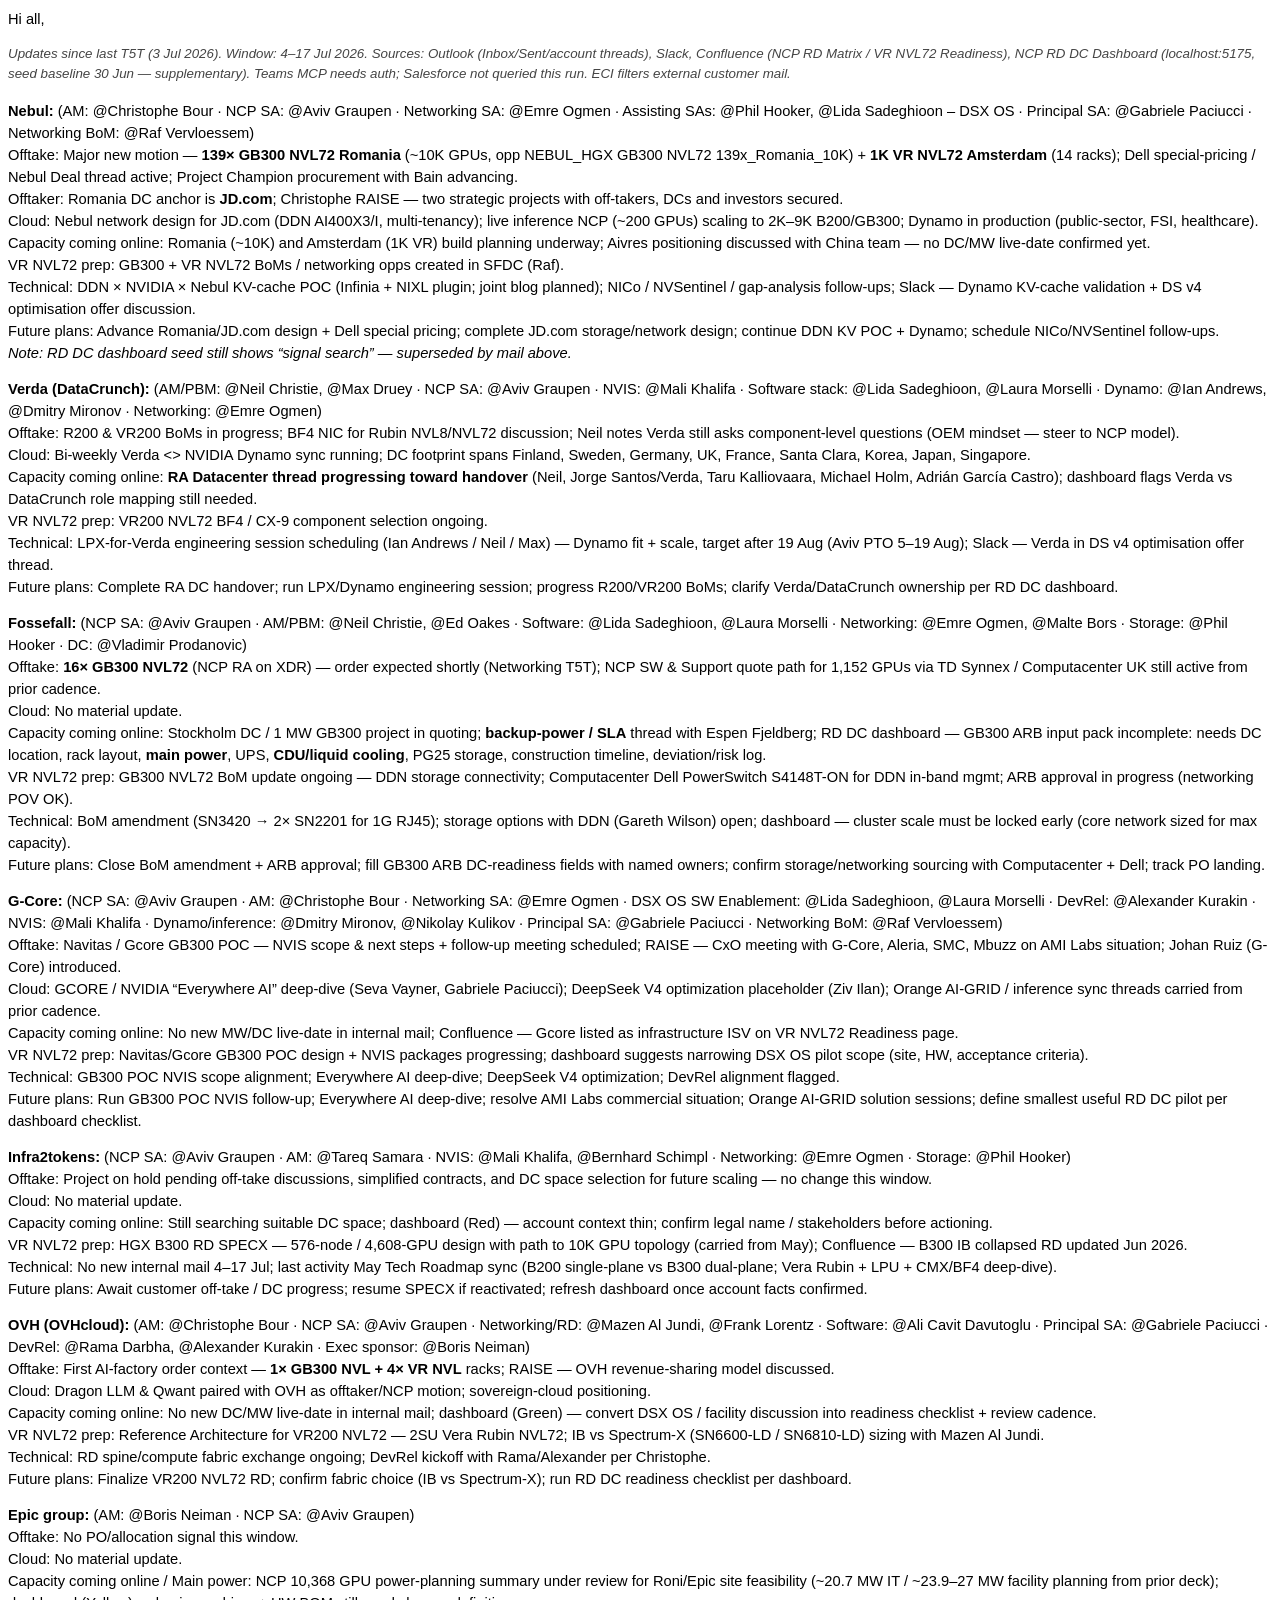
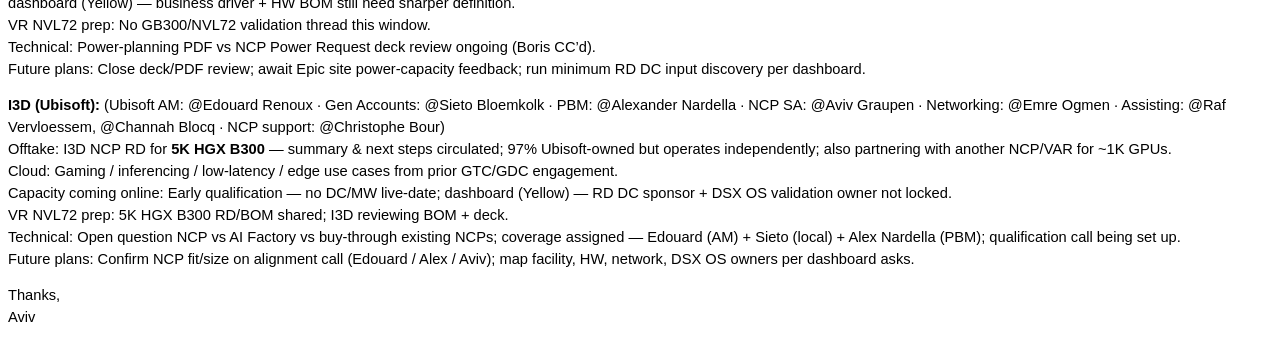
==== t5t-ncp-emea-sa-2026-07-17.html @ 538d6808 "Extend biweekly-ncp-t5t-draft with multi-source workflow and RD DC dashboard. Add localhost:5175 par" ====
<!DOCTYPE html>
<html>
<head>
<meta charset="utf-8">
<style>
body { font-family: Calibri, Arial, sans-serif; font-size: 11pt; color: #000000; line-height: 1.5; }
p { margin: 0 0 14px 0; }
.note { font-size: 10pt; color: #444444; font-style: italic; margin-bottom: 16px; }
</style>
</head>
<body>

<p>Hi all,</p>

<p class="note">Updates since last T5T (3 Jul 2026). Window: 4–17 Jul 2026. Sources: Outlook (Inbox/Sent/account threads), Slack, Confluence (NCP RD Matrix / VR NVL72 Readiness), NCP RD DC Dashboard (localhost:5175, seed baseline 30 Jun — supplementary). Teams MCP needs auth; Salesforce not queried this run. ECI filters external customer mail.</p>

<p><strong>Nebul:</strong> (AM: @Christophe Bour · NCP SA: @Aviv Graupen · Networking SA: @Emre Ogmen · Assisting SAs: @Phil Hooker, @Lida Sadeghioon – DSX OS · Principal SA: @Gabriele Paciucci · Networking BoM: @Raf Vervloessem)<br>
Offtake: Major new motion — <strong>139× GB300 NVL72 Romania</strong> (~10K GPUs, opp NEBUL_HGX GB300 NVL72 139x_Romania_10K) + <strong>1K VR NVL72 Amsterdam</strong> (14 racks); Dell special-pricing / Nebul Deal thread active; Project Champion procurement with Bain advancing.<br>
Offtaker: Romania DC anchor is <strong>JD.com</strong>; Christophe RAISE — two strategic projects with off-takers, DCs and investors secured.<br>
Cloud: Nebul network design for JD.com (DDN AI400X3/I, multi-tenancy); live inference NCP (~200 GPUs) scaling to 2K–9K B200/GB300; Dynamo in production (public-sector, FSI, healthcare).<br>
Capacity coming online: Romania (~10K) and Amsterdam (1K VR) build planning underway; Aivres positioning discussed with China team — no DC/MW live-date confirmed yet.<br>
VR NVL72 prep: GB300 + VR NVL72 BoMs / networking opps created in SFDC (Raf).<br>
Technical: DDN × NVIDIA × Nebul KV-cache POC (Infinia + NIXL plugin; joint blog planned); NICo / NVSentinel / gap-analysis follow-ups; Slack — Dynamo KV-cache validation + DS v4 optimisation offer discussion.<br>
Future plans: Advance Romania/JD.com design + Dell special pricing; complete JD.com storage/network design; continue DDN KV POC + Dynamo; schedule NICo/NVSentinel follow-ups.<br>
<em>Note: RD DC dashboard seed still shows “signal search” — superseded by mail above.</em></p>

<p><strong>Verda (DataCrunch):</strong> (AM/PBM: @Neil Christie, @Max Druey · NCP SA: @Aviv Graupen · NVIS: @Mali Khalifa · Software stack: @Lida Sadeghioon, @Laura Morselli · Dynamo: @Ian Andrews, @Dmitry Mironov · Networking: @Emre Ogmen)<br>
Offtake: R200 &amp; VR200 BoMs in progress; BF4 NIC for Rubin NVL8/NVL72 discussion; Neil notes Verda still asks component-level questions (OEM mindset — steer to NCP model).<br>
Cloud: Bi-weekly Verda &lt;&gt; NVIDIA Dynamo sync running; DC footprint spans Finland, Sweden, Germany, UK, France, Santa Clara, Korea, Japan, Singapore.<br>
Capacity coming online: <strong>RA Datacenter thread progressing toward handover</strong> (Neil, Jorge Santos/Verda, Taru Kalliovaara, Michael Holm, Adrián García Castro); dashboard flags Verda vs DataCrunch role mapping still needed.<br>
VR NVL72 prep: VR200 NVL72 BF4 / CX-9 component selection ongoing.<br>
Technical: LPX-for-Verda engineering session scheduling (Ian Andrews / Neil / Max) — Dynamo fit + scale, target after 19 Aug (Aviv PTO 5–19 Aug); Slack — Verda in DS v4 optimisation offer thread.<br>
Future plans: Complete RA DC handover; run LPX/Dynamo engineering session; progress R200/VR200 BoMs; clarify Verda/DataCrunch ownership per RD DC dashboard.</p>

<p><strong>Fossefall:</strong> (NCP SA: @Aviv Graupen · AM/PBM: @Neil Christie, @Ed Oakes · Software: @Lida Sadeghioon, @Laura Morselli · Networking: @Emre Ogmen, @Malte Bors · Storage: @Phil Hooker · DC: @Vladimir Prodanovic)<br>
Offtake: <strong>16× GB300 NVL72</strong> (NCP RA on XDR) — order expected shortly (Networking T5T); NCP SW &amp; Support quote path for 1,152 GPUs via TD Synnex / Computacenter UK still active from prior cadence.<br>
Cloud: No material update.<br>
Capacity coming online: Stockholm DC / 1 MW GB300 project in quoting; <strong>backup-power / SLA</strong> thread with Espen Fjeldberg; RD DC dashboard — GB300 ARB input pack incomplete: needs DC location, rack layout, <strong>main power</strong>, UPS, <strong>CDU/liquid cooling</strong>, PG25 storage, construction timeline, deviation/risk log.<br>
VR NVL72 prep: GB300 NVL72 BoM update ongoing — DDN storage connectivity; Computacenter Dell PowerSwitch S4148T-ON for DDN in-band mgmt; ARB approval in progress (networking POV OK).<br>
Technical: BoM amendment (SN3420 → 2× SN2201 for 1G RJ45); storage options with DDN (Gareth Wilson) open; dashboard — cluster scale must be locked early (core network sized for max capacity).<br>
Future plans: Close BoM amendment + ARB approval; fill GB300 ARB DC-readiness fields with named owners; confirm storage/networking sourcing with Computacenter + Dell; track PO landing.</p>

<p><strong>G-Core:</strong> (NCP SA: @Aviv Graupen · AM: @Christophe Bour · Networking SA: @Emre Ogmen · DSX OS SW Enablement: @Lida Sadeghioon, @Laura Morselli · DevRel: @Alexander Kurakin · NVIS: @Mali Khalifa · Dynamo/inference: @Dmitry Mironov, @Nikolay Kulikov · Principal SA: @Gabriele Paciucci · Networking BoM: @Raf Vervloessem)<br>
Offtake: Navitas / Gcore GB300 POC — NVIS scope &amp; next steps + follow-up meeting scheduled; RAISE — CxO meeting with G-Core, Aleria, SMC, Mbuzz on AMI Labs situation; Johan Ruiz (G-Core) introduced.<br>
Cloud: GCORE / NVIDIA “Everywhere AI” deep-dive (Seva Vayner, Gabriele Paciucci); DeepSeek V4 optimization placeholder (Ziv Ilan); Orange AI-GRID / inference sync threads carried from prior cadence.<br>
Capacity coming online: No new MW/DC live-date in internal mail; Confluence — Gcore listed as infrastructure ISV on VR NVL72 Readiness page.<br>
VR NVL72 prep: Navitas/Gcore GB300 POC design + NVIS packages progressing; dashboard suggests narrowing DSX OS pilot scope (site, HW, acceptance criteria).<br>
Technical: GB300 POC NVIS scope alignment; Everywhere AI deep-dive; DeepSeek V4 optimization; DevRel alignment flagged.<br>
Future plans: Run GB300 POC NVIS follow-up; Everywhere AI deep-dive; resolve AMI Labs commercial situation; Orange AI-GRID solution sessions; define smallest useful RD DC pilot per dashboard checklist.</p>

<p><strong>Infra2tokens:</strong> (NCP SA: @Aviv Graupen · AM: @Tareq Samara · NVIS: @Mali Khalifa, @Bernhard Schimpl · Networking: @Emre Ogmen · Storage: @Phil Hooker)<br>
Offtake: Project on hold pending off-take discussions, simplified contracts, and DC space selection for future scaling — no change this window.<br>
Cloud: No material update.<br>
Capacity coming online: Still searching suitable DC space; dashboard (Red) — account context thin; confirm legal name / stakeholders before actioning.<br>
VR NVL72 prep: HGX B300 RD SPECX — 576-node / 4,608-GPU design with path to 10K GPU topology (carried from May); Confluence — B300 IB collapsed RD updated Jun 2026.<br>
Technical: No new internal mail 4–17 Jul; last activity May Tech Roadmap sync (B200 single-plane vs B300 dual-plane; Vera Rubin + LPU + CMX/BF4 deep-dive).<br>
Future plans: Await customer off-take / DC progress; resume SPECX if reactivated; refresh dashboard once account facts confirmed.</p>

<p><strong>OVH (OVHcloud):</strong> (AM: @Christophe Bour · NCP SA: @Aviv Graupen · Networking/RD: @Mazen Al Jundi, @Frank Lorentz · Software: @Ali Cavit Davutoglu · Principal SA: @Gabriele Paciucci · DevRel: @Rama Darbha, @Alexander Kurakin · Exec sponsor: @Boris Neiman)<br>
Offtake: First AI-factory order context — <strong>1× GB300 NVL + 4× VR NVL</strong> racks; RAISE — OVH revenue-sharing model discussed.<br>
Cloud: Dragon LLM &amp; Qwant paired with OVH as offtaker/NCP motion; sovereign-cloud positioning.<br>
Capacity coming online: No new DC/MW live-date in internal mail; dashboard (Green) — convert DSX OS / facility discussion into readiness checklist + review cadence.<br>
VR NVL72 prep: Reference Architecture for VR200 NVL72 — 2SU Vera Rubin NVL72; IB vs Spectrum-X (SN6600-LD / SN6810-LD) sizing with Mazen Al Jundi.<br>
Technical: RD spine/compute fabric exchange ongoing; DevRel kickoff with Rama/Alexander per Christophe.<br>
Future plans: Finalize VR200 NVL72 RD; confirm fabric choice (IB vs Spectrum-X); run RD DC readiness checklist per dashboard.</p>

<p><strong>Epic group:</strong> (AM: @Boris Neiman · NCP SA: @Aviv Graupen)<br>
Offtake: No PO/allocation signal this window.<br>
Cloud: No material update.<br>
Capacity coming online / Main power: NCP 10,368 GPU power-planning summary under review for Roni/Epic site feasibility (~20.7 MW IT / ~23.9–27 MW facility planning from prior deck); dashboard (Yellow) — business driver + HW BOM still need sharper definition.<br>
VR NVL72 prep: No GB300/NVL72 validation thread this window.<br>
Technical: Power-planning PDF vs NCP Power Request deck review ongoing (Boris CC’d).<br>
Future plans: Close deck/PDF review; await Epic site power-capacity feedback; run minimum RD DC input discovery per dashboard.</p>

<p><strong>I3D (Ubisoft):</strong> (Ubisoft AM: @Edouard Renoux · Gen Accounts: @Sieto Bloemkolk · PBM: @Alexander Nardella · NCP SA: @Aviv Graupen · Networking: @Emre Ogmen · Assisting: @Raf Vervloessem, @Channah Blocq · NCP support: @Christophe Bour)<br>
Offtake: I3D NCP RD for <strong>5K HGX B300</strong> — summary &amp; next steps circulated; 97% Ubisoft-owned but operates independently; also partnering with another NCP/VAR for ~1K GPUs.<br>
Cloud: Gaming / inferencing / low-latency / edge use cases from prior GTC/GDC engagement.<br>
Capacity coming online: Early qualification — no DC/MW live-date; dashboard (Yellow) — RD DC sponsor + DSX OS validation owner not locked.<br>
VR NVL72 prep: 5K HGX B300 RD/BOM shared; I3D reviewing BOM + deck.<br>
Technical: Open question NCP vs AI Factory vs buy-through existing NCPs; coverage assigned — Edouard (AM) + Sieto (local) + Alex Nardella (PBM); qualification call being set up.<br>
Future plans: Confirm NCP fit/size on alignment call (Edouard / Alex / Aviv); map facility, HW, network, DSX OS owners per dashboard asks.</p>

<p>Thanks,<br>Aviv</p>

</body>
</html>
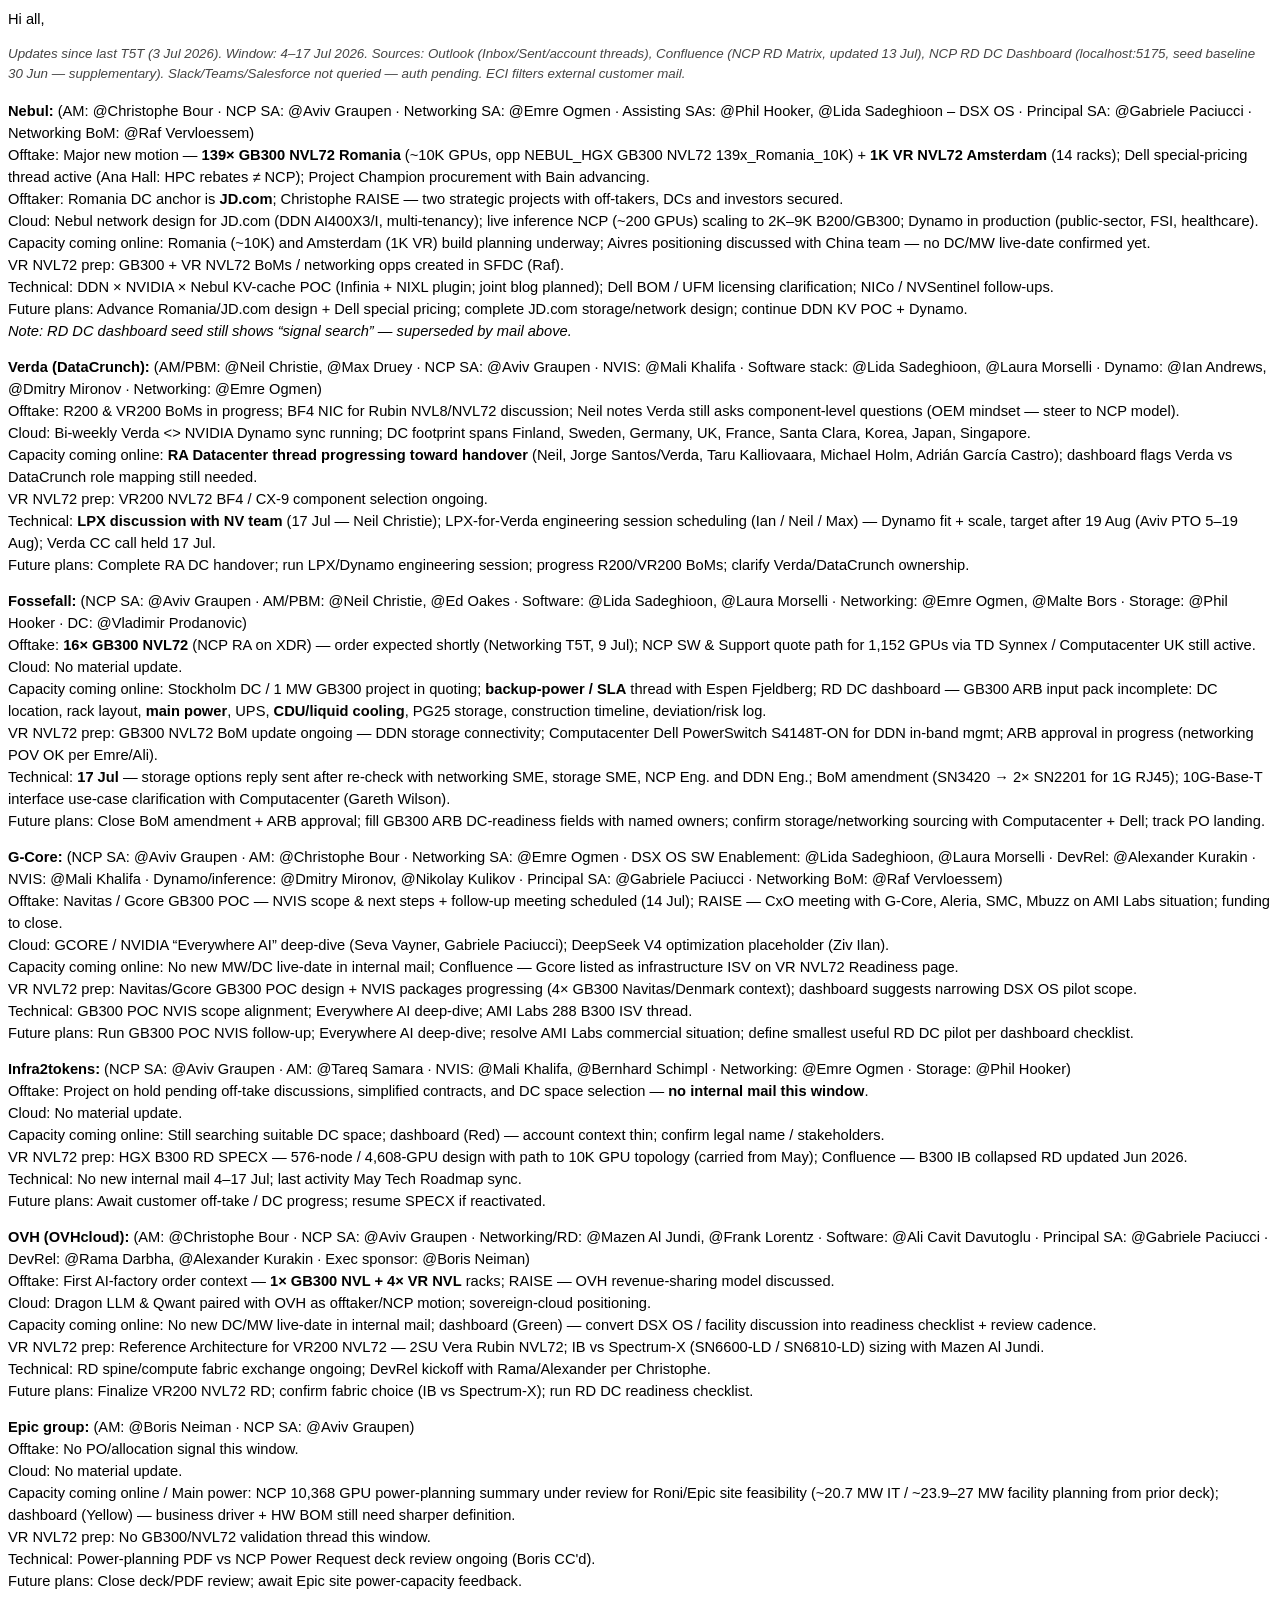
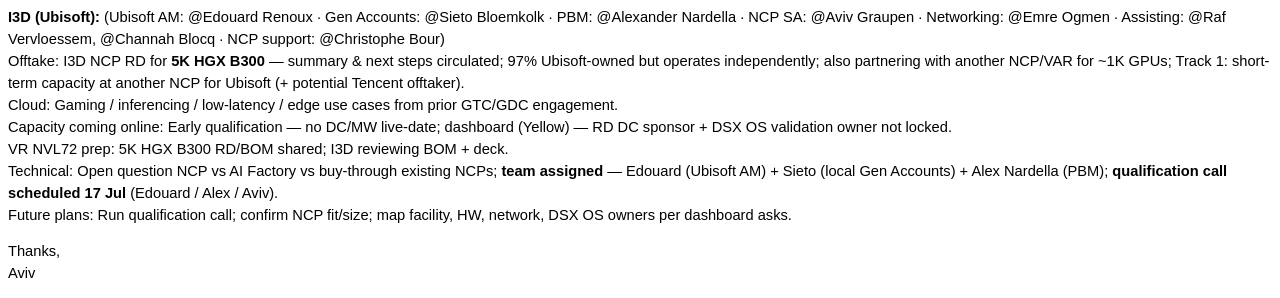
==== commit 0a074144: "feat: add NCP qualification lens and refresh 17 Jul T5T draft Teach biweekly-ncp-t5t-draft to hunt d" ====
--- a/t5t-ncp-emea-sa-2026-07-17.html
+++ b/t5t-ncp-emea-sa-2026-07-17.html
@@ -12,16 +12,16 @@
 
 <p>Hi all,</p>
 
-<p class="note">Updates since last T5T (3 Jul 2026). Window: 4–17 Jul 2026. Sources: Outlook (Inbox/Sent/account threads), Slack, Confluence (NCP RD Matrix / VR NVL72 Readiness), NCP RD DC Dashboard (localhost:5175, seed baseline 30 Jun — supplementary). Teams MCP needs auth; Salesforce not queried this run. ECI filters external customer mail.</p>
+<p class="note">Updates since last T5T (3 Jul 2026). Window: 4–17 Jul 2026. Sources: Outlook (Inbox/Sent/account threads), Confluence (NCP RD Matrix, updated 13 Jul), NCP RD DC Dashboard (localhost:5175, seed baseline 30 Jun — supplementary). Slack/Teams/Salesforce not queried — auth pending. ECI filters external customer mail.</p>
 
 <p><strong>Nebul:</strong> (AM: @Christophe Bour · NCP SA: @Aviv Graupen · Networking SA: @Emre Ogmen · Assisting SAs: @Phil Hooker, @Lida Sadeghioon – DSX OS · Principal SA: @Gabriele Paciucci · Networking BoM: @Raf Vervloessem)<br>
-Offtake: Major new motion — <strong>139× GB300 NVL72 Romania</strong> (~10K GPUs, opp NEBUL_HGX GB300 NVL72 139x_Romania_10K) + <strong>1K VR NVL72 Amsterdam</strong> (14 racks); Dell special-pricing / Nebul Deal thread active; Project Champion procurement with Bain advancing.<br>
+Offtake: Major new motion — <strong>139× GB300 NVL72 Romania</strong> (~10K GPUs, opp NEBUL_HGX GB300 NVL72 139x_Romania_10K) + <strong>1K VR NVL72 Amsterdam</strong> (14 racks); Dell special-pricing thread active (Ana Hall: HPC rebates ≠ NCP); Project Champion procurement with Bain advancing.<br>
 Offtaker: Romania DC anchor is <strong>JD.com</strong>; Christophe RAISE — two strategic projects with off-takers, DCs and investors secured.<br>
 Cloud: Nebul network design for JD.com (DDN AI400X3/I, multi-tenancy); live inference NCP (~200 GPUs) scaling to 2K–9K B200/GB300; Dynamo in production (public-sector, FSI, healthcare).<br>
 Capacity coming online: Romania (~10K) and Amsterdam (1K VR) build planning underway; Aivres positioning discussed with China team — no DC/MW live-date confirmed yet.<br>
 VR NVL72 prep: GB300 + VR NVL72 BoMs / networking opps created in SFDC (Raf).<br>
-Technical: DDN × NVIDIA × Nebul KV-cache POC (Infinia + NIXL plugin; joint blog planned); NICo / NVSentinel / gap-analysis follow-ups; Slack — Dynamo KV-cache validation + DS v4 optimisation offer discussion.<br>
-Future plans: Advance Romania/JD.com design + Dell special pricing; complete JD.com storage/network design; continue DDN KV POC + Dynamo; schedule NICo/NVSentinel follow-ups.<br>
+Technical: DDN × NVIDIA × Nebul KV-cache POC (Infinia + NIXL plugin; joint blog planned); Dell BOM / UFM licensing clarification; NICo / NVSentinel follow-ups.<br>
+Future plans: Advance Romania/JD.com design + Dell special pricing; complete JD.com storage/network design; continue DDN KV POC + Dynamo.<br>
 <em>Note: RD DC dashboard seed still shows “signal search” — superseded by mail above.</em></p>
 
 <p><strong>Verda (DataCrunch):</strong> (AM/PBM: @Neil Christie, @Max Druey · NCP SA: @Aviv Graupen · NVIS: @Mali Khalifa · Software stack: @Lida Sadeghioon, @Laura Morselli · Dynamo: @Ian Andrews, @Dmitry Mironov · Networking: @Emre Ogmen)<br>
@@ -29,32 +29,32 @@
 Cloud: Bi-weekly Verda &lt;&gt; NVIDIA Dynamo sync running; DC footprint spans Finland, Sweden, Germany, UK, France, Santa Clara, Korea, Japan, Singapore.<br>
 Capacity coming online: <strong>RA Datacenter thread progressing toward handover</strong> (Neil, Jorge Santos/Verda, Taru Kalliovaara, Michael Holm, Adrián García Castro); dashboard flags Verda vs DataCrunch role mapping still needed.<br>
 VR NVL72 prep: VR200 NVL72 BF4 / CX-9 component selection ongoing.<br>
-Technical: LPX-for-Verda engineering session scheduling (Ian Andrews / Neil / Max) — Dynamo fit + scale, target after 19 Aug (Aviv PTO 5–19 Aug); Slack — Verda in DS v4 optimisation offer thread.<br>
-Future plans: Complete RA DC handover; run LPX/Dynamo engineering session; progress R200/VR200 BoMs; clarify Verda/DataCrunch ownership per RD DC dashboard.</p>
+Technical: <strong>LPX discussion with NV team</strong> (17 Jul — Neil Christie); LPX-for-Verda engineering session scheduling (Ian / Neil / Max) — Dynamo fit + scale, target after 19 Aug (Aviv PTO 5–19 Aug); Verda CC call held 17 Jul.<br>
+Future plans: Complete RA DC handover; run LPX/Dynamo engineering session; progress R200/VR200 BoMs; clarify Verda/DataCrunch ownership.</p>
 
 <p><strong>Fossefall:</strong> (NCP SA: @Aviv Graupen · AM/PBM: @Neil Christie, @Ed Oakes · Software: @Lida Sadeghioon, @Laura Morselli · Networking: @Emre Ogmen, @Malte Bors · Storage: @Phil Hooker · DC: @Vladimir Prodanovic)<br>
-Offtake: <strong>16× GB300 NVL72</strong> (NCP RA on XDR) — order expected shortly (Networking T5T); NCP SW &amp; Support quote path for 1,152 GPUs via TD Synnex / Computacenter UK still active from prior cadence.<br>
+Offtake: <strong>16× GB300 NVL72</strong> (NCP RA on XDR) — order expected shortly (Networking T5T, 9 Jul); NCP SW &amp; Support quote path for 1,152 GPUs via TD Synnex / Computacenter UK still active.<br>
 Cloud: No material update.<br>
-Capacity coming online: Stockholm DC / 1 MW GB300 project in quoting; <strong>backup-power / SLA</strong> thread with Espen Fjeldberg; RD DC dashboard — GB300 ARB input pack incomplete: needs DC location, rack layout, <strong>main power</strong>, UPS, <strong>CDU/liquid cooling</strong>, PG25 storage, construction timeline, deviation/risk log.<br>
-VR NVL72 prep: GB300 NVL72 BoM update ongoing — DDN storage connectivity; Computacenter Dell PowerSwitch S4148T-ON for DDN in-band mgmt; ARB approval in progress (networking POV OK).<br>
-Technical: BoM amendment (SN3420 → 2× SN2201 for 1G RJ45); storage options with DDN (Gareth Wilson) open; dashboard — cluster scale must be locked early (core network sized for max capacity).<br>
+Capacity coming online: Stockholm DC / 1 MW GB300 project in quoting; <strong>backup-power / SLA</strong> thread with Espen Fjeldberg; RD DC dashboard — GB300 ARB input pack incomplete: DC location, rack layout, <strong>main power</strong>, UPS, <strong>CDU/liquid cooling</strong>, PG25 storage, construction timeline, deviation/risk log.<br>
+VR NVL72 prep: GB300 NVL72 BoM update ongoing — DDN storage connectivity; Computacenter Dell PowerSwitch S4148T-ON for DDN in-band mgmt; ARB approval in progress (networking POV OK per Emre/Ali).<br>
+Technical: <strong>17 Jul</strong> — storage options reply sent after re-check with networking SME, storage SME, NCP Eng. and DDN Eng.; BoM amendment (SN3420 → 2× SN2201 for 1G RJ45); 10G-Base-T interface use-case clarification with Computacenter (Gareth Wilson).<br>
 Future plans: Close BoM amendment + ARB approval; fill GB300 ARB DC-readiness fields with named owners; confirm storage/networking sourcing with Computacenter + Dell; track PO landing.</p>
 
 <p><strong>G-Core:</strong> (NCP SA: @Aviv Graupen · AM: @Christophe Bour · Networking SA: @Emre Ogmen · DSX OS SW Enablement: @Lida Sadeghioon, @Laura Morselli · DevRel: @Alexander Kurakin · NVIS: @Mali Khalifa · Dynamo/inference: @Dmitry Mironov, @Nikolay Kulikov · Principal SA: @Gabriele Paciucci · Networking BoM: @Raf Vervloessem)<br>
-Offtake: Navitas / Gcore GB300 POC — NVIS scope &amp; next steps + follow-up meeting scheduled; RAISE — CxO meeting with G-Core, Aleria, SMC, Mbuzz on AMI Labs situation; Johan Ruiz (G-Core) introduced.<br>
-Cloud: GCORE / NVIDIA “Everywhere AI” deep-dive (Seva Vayner, Gabriele Paciucci); DeepSeek V4 optimization placeholder (Ziv Ilan); Orange AI-GRID / inference sync threads carried from prior cadence.<br>
+Offtake: Navitas / Gcore GB300 POC — NVIS scope &amp; next steps + follow-up meeting scheduled (14 Jul); RAISE — CxO meeting with G-Core, Aleria, SMC, Mbuzz on AMI Labs situation; funding to close.<br>
+Cloud: GCORE / NVIDIA “Everywhere AI” deep-dive (Seva Vayner, Gabriele Paciucci); DeepSeek V4 optimization placeholder (Ziv Ilan).<br>
 Capacity coming online: No new MW/DC live-date in internal mail; Confluence — Gcore listed as infrastructure ISV on VR NVL72 Readiness page.<br>
-VR NVL72 prep: Navitas/Gcore GB300 POC design + NVIS packages progressing; dashboard suggests narrowing DSX OS pilot scope (site, HW, acceptance criteria).<br>
-Technical: GB300 POC NVIS scope alignment; Everywhere AI deep-dive; DeepSeek V4 optimization; DevRel alignment flagged.<br>
-Future plans: Run GB300 POC NVIS follow-up; Everywhere AI deep-dive; resolve AMI Labs commercial situation; Orange AI-GRID solution sessions; define smallest useful RD DC pilot per dashboard checklist.</p>
+VR NVL72 prep: Navitas/Gcore GB300 POC design + NVIS packages progressing (4× GB300 Navitas/Denmark context); dashboard suggests narrowing DSX OS pilot scope.<br>
+Technical: GB300 POC NVIS scope alignment; Everywhere AI deep-dive; AMI Labs 288 B300 ISV thread.<br>
+Future plans: Run GB300 POC NVIS follow-up; Everywhere AI deep-dive; resolve AMI Labs commercial situation; define smallest useful RD DC pilot per dashboard checklist.</p>
 
 <p><strong>Infra2tokens:</strong> (NCP SA: @Aviv Graupen · AM: @Tareq Samara · NVIS: @Mali Khalifa, @Bernhard Schimpl · Networking: @Emre Ogmen · Storage: @Phil Hooker)<br>
-Offtake: Project on hold pending off-take discussions, simplified contracts, and DC space selection for future scaling — no change this window.<br>
+Offtake: Project on hold pending off-take discussions, simplified contracts, and DC space selection — <strong>no internal mail this window</strong>.<br>
 Cloud: No material update.<br>
-Capacity coming online: Still searching suitable DC space; dashboard (Red) — account context thin; confirm legal name / stakeholders before actioning.<br>
+Capacity coming online: Still searching suitable DC space; dashboard (Red) — account context thin; confirm legal name / stakeholders.<br>
 VR NVL72 prep: HGX B300 RD SPECX — 576-node / 4,608-GPU design with path to 10K GPU topology (carried from May); Confluence — B300 IB collapsed RD updated Jun 2026.<br>
-Technical: No new internal mail 4–17 Jul; last activity May Tech Roadmap sync (B200 single-plane vs B300 dual-plane; Vera Rubin + LPU + CMX/BF4 deep-dive).<br>
-Future plans: Await customer off-take / DC progress; resume SPECX if reactivated; refresh dashboard once account facts confirmed.</p>
+Technical: No new internal mail 4–17 Jul; last activity May Tech Roadmap sync.<br>
+Future plans: Await customer off-take / DC progress; resume SPECX if reactivated.</p>
 
 <p><strong>OVH (OVHcloud):</strong> (AM: @Christophe Bour · NCP SA: @Aviv Graupen · Networking/RD: @Mazen Al Jundi, @Frank Lorentz · Software: @Ali Cavit Davutoglu · Principal SA: @Gabriele Paciucci · DevRel: @Rama Darbha, @Alexander Kurakin · Exec sponsor: @Boris Neiman)<br>
 Offtake: First AI-factory order context — <strong>1× GB300 NVL + 4× VR NVL</strong> racks; RAISE — OVH revenue-sharing model discussed.<br>
@@ -62,23 +62,23 @@
 Capacity coming online: No new DC/MW live-date in internal mail; dashboard (Green) — convert DSX OS / facility discussion into readiness checklist + review cadence.<br>
 VR NVL72 prep: Reference Architecture for VR200 NVL72 — 2SU Vera Rubin NVL72; IB vs Spectrum-X (SN6600-LD / SN6810-LD) sizing with Mazen Al Jundi.<br>
 Technical: RD spine/compute fabric exchange ongoing; DevRel kickoff with Rama/Alexander per Christophe.<br>
-Future plans: Finalize VR200 NVL72 RD; confirm fabric choice (IB vs Spectrum-X); run RD DC readiness checklist per dashboard.</p>
+Future plans: Finalize VR200 NVL72 RD; confirm fabric choice (IB vs Spectrum-X); run RD DC readiness checklist.</p>
 
 <p><strong>Epic group:</strong> (AM: @Boris Neiman · NCP SA: @Aviv Graupen)<br>
 Offtake: No PO/allocation signal this window.<br>
 Cloud: No material update.<br>
 Capacity coming online / Main power: NCP 10,368 GPU power-planning summary under review for Roni/Epic site feasibility (~20.7 MW IT / ~23.9–27 MW facility planning from prior deck); dashboard (Yellow) — business driver + HW BOM still need sharper definition.<br>
 VR NVL72 prep: No GB300/NVL72 validation thread this window.<br>
-Technical: Power-planning PDF vs NCP Power Request deck review ongoing (Boris CC’d).<br>
-Future plans: Close deck/PDF review; await Epic site power-capacity feedback; run minimum RD DC input discovery per dashboard.</p>
+Technical: Power-planning PDF vs NCP Power Request deck review ongoing (Boris CC'd).<br>
+Future plans: Close deck/PDF review; await Epic site power-capacity feedback.</p>
 
 <p><strong>I3D (Ubisoft):</strong> (Ubisoft AM: @Edouard Renoux · Gen Accounts: @Sieto Bloemkolk · PBM: @Alexander Nardella · NCP SA: @Aviv Graupen · Networking: @Emre Ogmen · Assisting: @Raf Vervloessem, @Channah Blocq · NCP support: @Christophe Bour)<br>
-Offtake: I3D NCP RD for <strong>5K HGX B300</strong> — summary &amp; next steps circulated; 97% Ubisoft-owned but operates independently; also partnering with another NCP/VAR for ~1K GPUs.<br>
+Offtake: I3D NCP RD for <strong>5K HGX B300</strong> — summary &amp; next steps circulated; 97% Ubisoft-owned but operates independently; also partnering with another NCP/VAR for ~1K GPUs; Track 1: short-term capacity at another NCP for Ubisoft (+ potential Tencent offtaker).<br>
 Cloud: Gaming / inferencing / low-latency / edge use cases from prior GTC/GDC engagement.<br>
 Capacity coming online: Early qualification — no DC/MW live-date; dashboard (Yellow) — RD DC sponsor + DSX OS validation owner not locked.<br>
 VR NVL72 prep: 5K HGX B300 RD/BOM shared; I3D reviewing BOM + deck.<br>
-Technical: Open question NCP vs AI Factory vs buy-through existing NCPs; coverage assigned — Edouard (AM) + Sieto (local) + Alex Nardella (PBM); qualification call being set up.<br>
-Future plans: Confirm NCP fit/size on alignment call (Edouard / Alex / Aviv); map facility, HW, network, DSX OS owners per dashboard asks.</p>
+Technical: Open question NCP vs AI Factory vs buy-through existing NCPs; <strong>team assigned</strong> — Edouard (Ubisoft AM) + Sieto (local Gen Accounts) + Alex Nardella (PBM); <strong>qualification call scheduled 17 Jul</strong> (Edouard / Alex / Aviv).<br>
+Future plans: Run qualification call; confirm NCP fit/size; map facility, HW, network, DSX OS owners per dashboard asks.</p>
 
 <p>Thanks,<br>Aviv</p>
 
